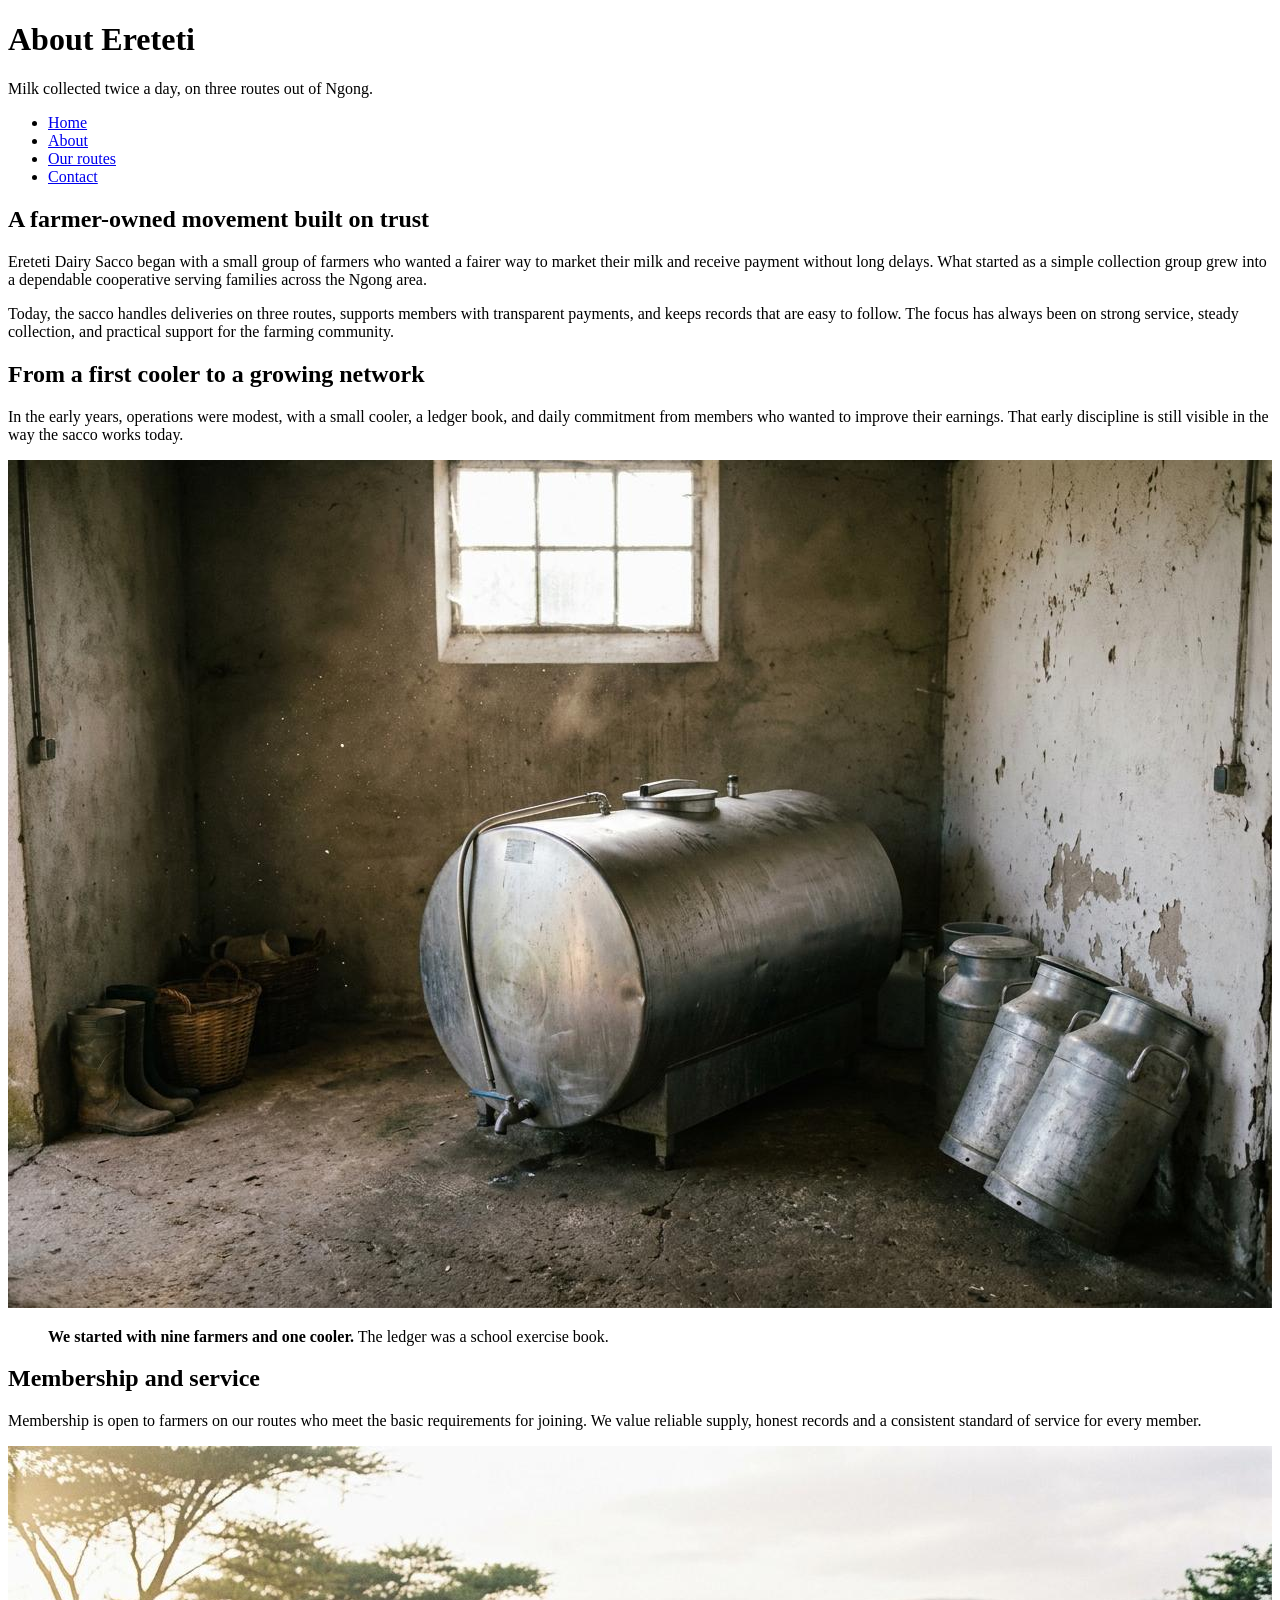
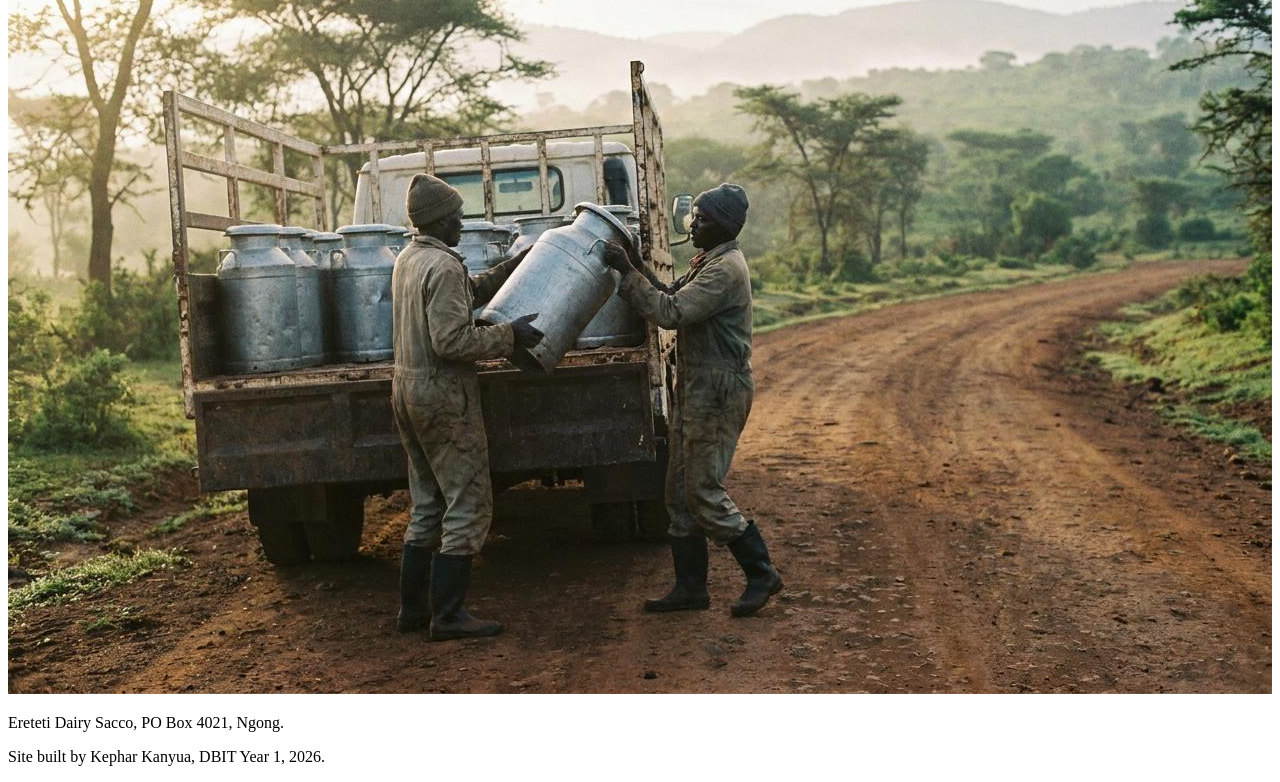
==== about.html @ 399c5fba "word" ====
<!DOCTYPE html>
<html lang="en">
<head>
  <meta charset="utf-8">
  <title>About us — Ereteti Dairy Sacco</title>
</head>
<body>
  <header>
    <h1>About Ereteti</h1>
    <p>Milk collected twice a day, on three routes out of Ngong.</p>
  </header>

  <nav>
    <ul>
      <li><a href="index.html">Home</a></li>
      <li><a href="about.html">About</a></li>
      <li><a href="routes.html">Our routes</a></li>
      <li><a href="contact.html">Contact</a></li>
    </ul>
  </nav>

  <main>
    <section>
      <h2>A farmer-owned movement built on trust</h2>
      <p>Ereteti Dairy Sacco began with a small group of farmers who wanted a fairer way to market their milk and receive payment without long delays. What started as a simple collection group grew into a dependable cooperative serving families across the Ngong area.</p>
      <p>Today, the sacco handles deliveries on three routes, supports members with transparent payments, and keeps records that are easy to follow. The focus has always been on strong service, steady collection, and practical support for the farming community.</p>
    </section>

    <section>
      <h2>From a first cooler to a growing network</h2>
      <p>In the early years, operations were modest, with a small cooler, a ledger book, and daily commitment from members who wanted to improve their earnings. That early discipline is still visible in the way the sacco works today.</p>
      <img src="img/first-cooler.jpg" alt="The first cooler used by Ereteti Dairy Sacco members">
      <blockquote>
        <p><strong>We started with nine farmers and one cooler.</strong> The ledger was a school exercise book.</p>
      </blockquote>
    </section>

    <section>
      <h2>Membership and service</h2>
      <p>Membership is open to farmers on our routes who meet the basic requirements for joining. We value reliable supply, honest records and a consistent standard of service for every member.</p>
      <img src="img/collection-lorry.jpg" alt="Milk collection lorry carrying cans across the Ngong route">
    </section>
  </main>

  <footer>
    <p>Ereteti Dairy Sacco, PO Box 4021, Ngong.</p>
    <p>Site built by Kephar Kanyua, DBIT Year 1, 2026.</p>
  </footer>
</body>
</html>
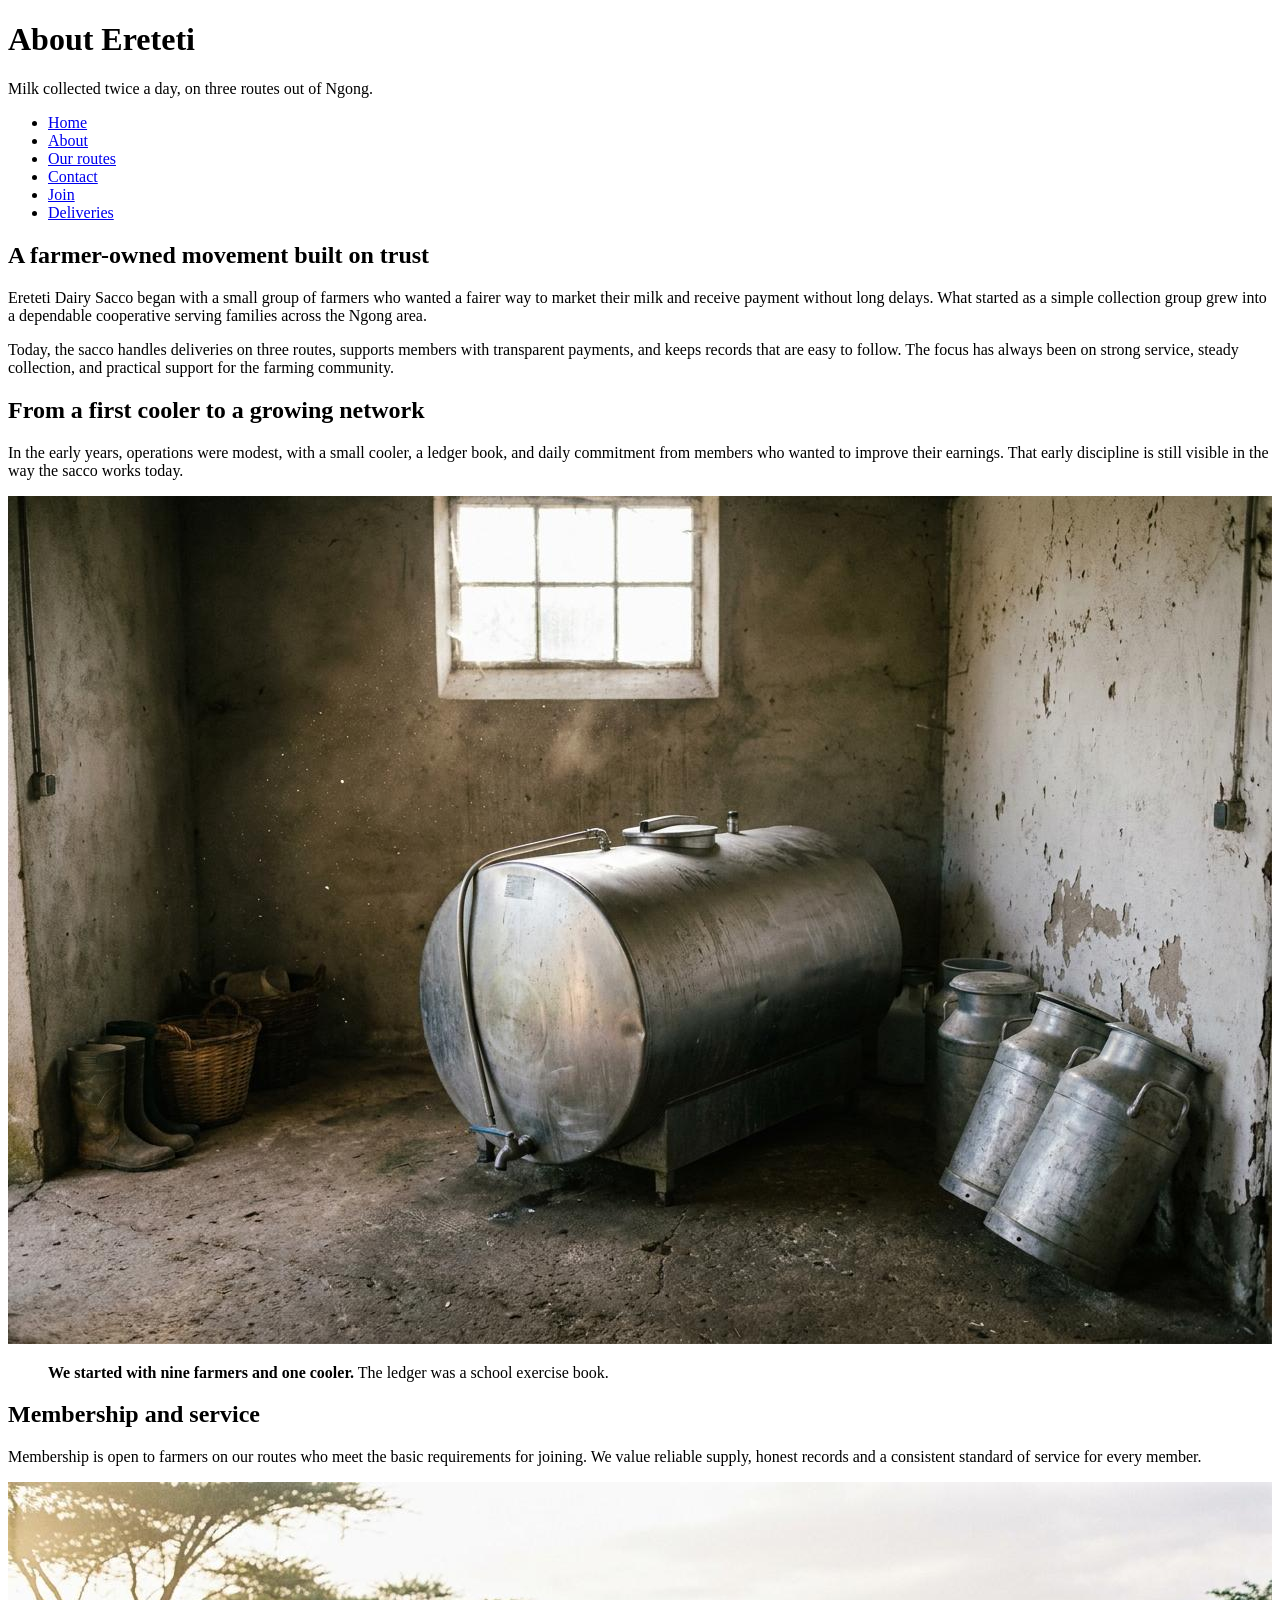
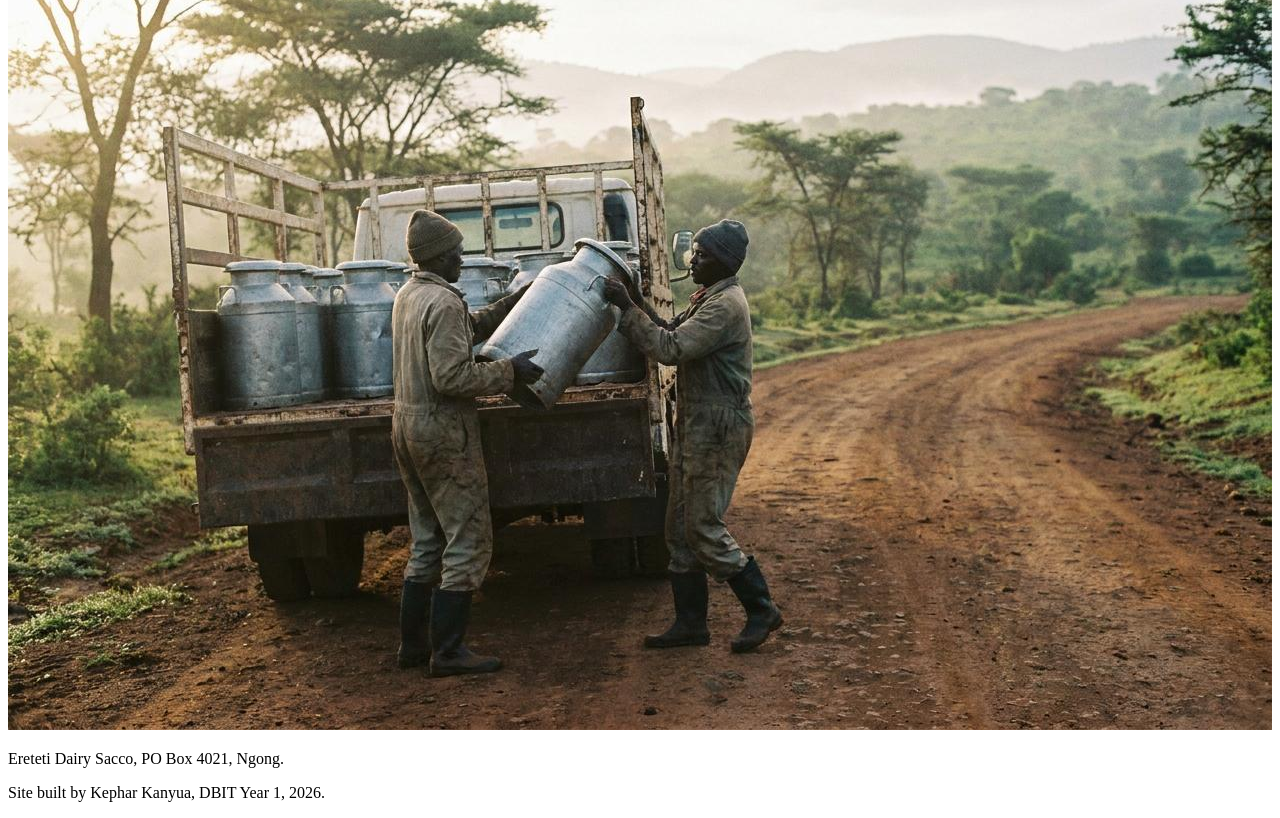
==== commit 9cd4de9b: "git add . git commit -m "Lab 3 — form check, routes filter and accepted total" git push" ====
--- a/about.html
+++ b/about.html
@@ -16,6 +16,8 @@
       <li><a href="about.html">About</a></li>
       <li><a href="routes.html">Our routes</a></li>
       <li><a href="contact.html">Contact</a></li>
+      <li><a href="register.html">Join</a></li>
+      <li><a href="deliveries.html">Deliveries</a></li>
     </ul>
   </nav>
 
